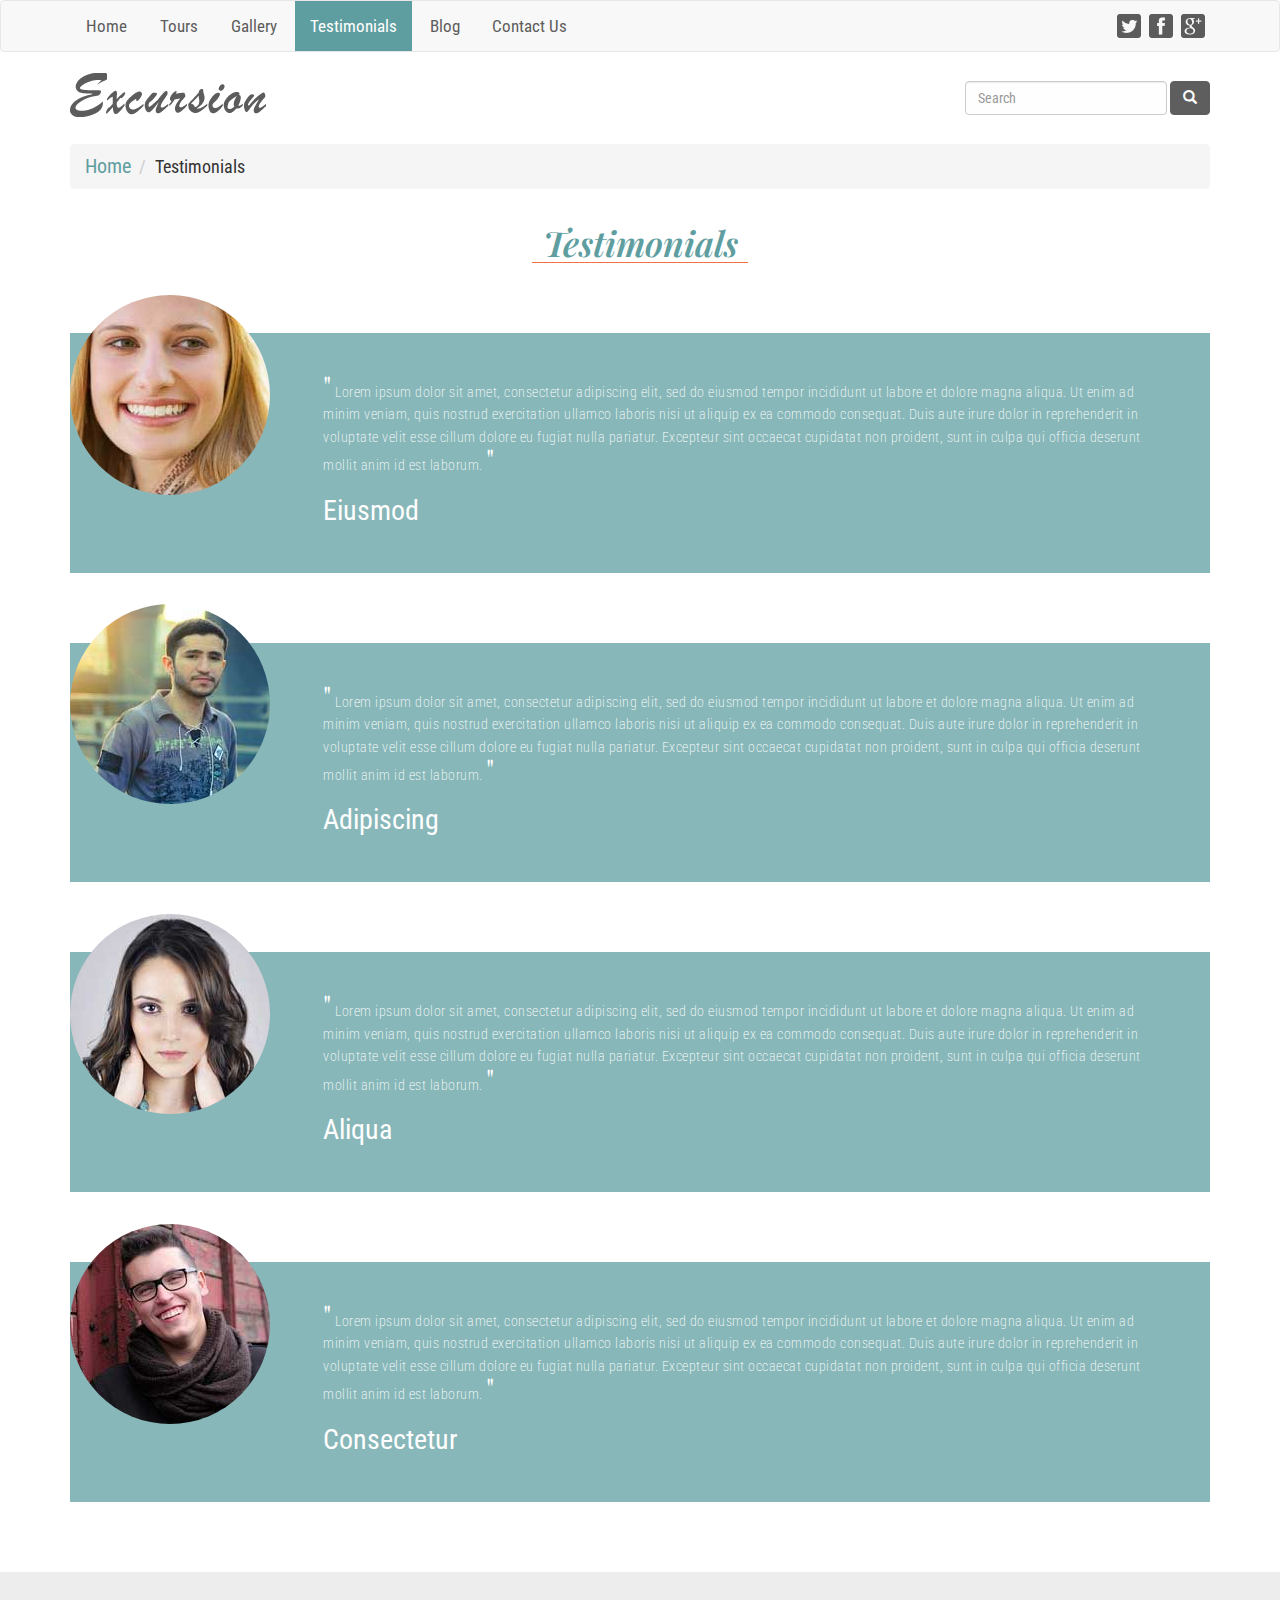
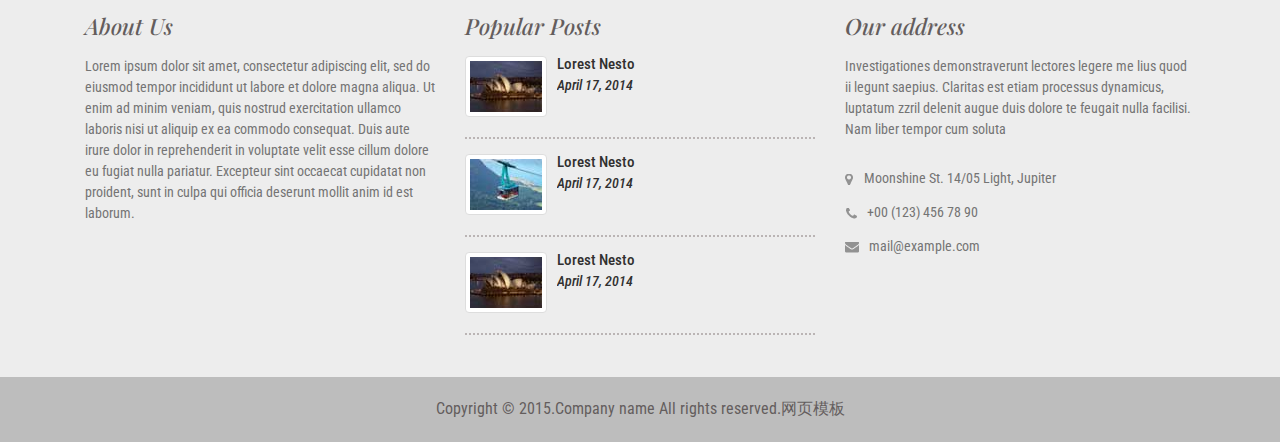
==== testimonial.html @ 2037b16a "update" ====
<!DOCTYPE html>
<html>
<head>
<title>Testimonials</title>
<link href="css/bootstrap.css" type="text/css" rel="stylesheet" media="all">
<link href="css/style.css" type="text/css" rel="stylesheet" media="all">
<!--web-font-->
<link href='http://fonts.useso.com/css?family=Playfair+Display:400,700,900,400italic,700italic,900italic' rel='stylesheet' type='text/css'>
<link href='http://fonts.useso.com/css?family=Roboto+Condensed:300italic,400italic,700italic,400,300,700' rel='stylesheet' type='text/css'>
<!--//web-font-->
<!-- Custom Theme files -->
<meta name="viewport" content="width=device-width, initial-scale=1">
<meta http-equiv="Content-Type" content="text/html; charset=utf-8" />
<meta name="keywords" content="Excursion Responsive web template, Bootstrap Web Templates, Flat Web Templates, Andriod Compatible web template, 
	Smartphone Compatible web template, free webdesigns for Nokia, Samsung, LG, SonyErricsson, Motorola web design" />
<script type="application/x-javascript"> addEventListener("load", function() { setTimeout(hideURLbar, 0); }, false); function hideURLbar(){ window.scrollTo(0,1); } </script>
<!-- //Custom Theme files -->
<!-- js -->
<script src="https://ajax.useso.com/ajax/libs/jquery/1.11.2/jquery.min.js"></script>  
<!-- //js -->	
<!-- start-smoth-scrolling-->
<script type="text/javascript" src="js/move-top.js"></script>
<script type="text/javascript" src="js/easing.js"></script>	
<script type="text/javascript">
		jQuery(document).ready(function($) {
			$(".scroll").click(function(event){		
				event.preventDefault();
				$('html,body').animate({scrollTop:$(this.hash).offset().top},1000);
			});
		});
</script>
<!--//end-smoth-scrolling-->
</head>
<body>
	<!--navigation-->
	<div class="top-nav">
		<nav class="navbar navbar-default">
			<div class="container">
				<div class="navbar-header">
					<button type="button" class="navbar-toggle collapsed" data-toggle="collapse" data-target="#bs-example-navbar-collapse-1">
						<span class="sr-only">Toggle navigation</span>
						<span class="icon-bar"></span>
						<span class="icon-bar"></span>
						<span class="icon-bar"></span>
					</button>
				</div>
				<!-- Collect the nav links, forms, and other content for toggling -->
				<div class="collapse navbar-collapse" id="bs-example-navbar-collapse-1">
					<ul class="nav navbar-nav navbar-left">
						<li><a href="index.html">Home</a></li>
						<li><a href="tour.html">Tours</a></li>
						<li><a href="gallery.html">Gallery</a></li>
						<li><a href="testimonial.html" class="active">Testimonials</a></li>
						<li><a href="blog.html">Blog</a></li>
						<li><a href="contact.html">Contact Us</a></li>
					</ul>	
					<div class="social-icons">
						<ul>
							<li><a href="#"></a></li>
							<li><a href="#" class="fb"></a></li>
							<li><a href="#" class="gg"></a></li>
						</ul>	
					</div>
					<div class="clearfix"> </div>
				</div>
			</div>	
		</nav>		
	</div>	
	<!--navigation-->
	<!--header-->
	<div class="header">
		<div class="container">
			<div class="navbar-header">
				<a class="navbar-brand" href="index.html"><img src="images/logo.png" alt=""></a>
			</div>	
			<form class="navbar-form navbar-right" role="search">
				<div class="form-group">
					<input type="text" class="form-control" placeholder="Search">
				</div>
				<button type="submit" class="btn btn-default" aria-label="Left Align">
					<span class="glyphicon glyphicon-search" aria-hidden="true"></span>
				</button>
			</form>	
		</div>	
	</div>
	<!--//header-->
	<!--tesimonial-->
	<div class="tesimonial">
		<div class="container">
			<ol class="breadcrumb">
				<li><a href="index.html">Home</a></li>
				<li>Testimonials</li>
			</ol>
			<h3>Testimonials</h3>
			<div class="testi-info">
				<div class="testi-left">
					<img src="images/img18.jpg" class="img-circle" alt=""/>
				</div>
				<div class="testi-right">
					<p><span>"</span> Lorem ipsum dolor sit amet, consectetur adipiscing elit, sed do eiusmod tempor incididunt ut labore et dolore magna aliqua. Ut enim ad minim veniam, quis nostrud exercitation ullamco laboris nisi ut aliquip ex ea commodo consequat. Duis aute irure dolor in reprehenderit in voluptate velit esse cillum dolore eu fugiat nulla pariatur. Excepteur sint occaecat cupidatat non proident, sunt in culpa qui officia deserunt mollit anim id est laborum. <span>"</span></p>
					<a href="#">Eiusmod</a>
				</div>
				<div class="clearfix"> </div>
			</div>
			<div class="testi-info">
				<div class="testi-left">
					<img src="images/img19.jpg" class="img-circle" alt=""/>
				</div>
				<div class="testi-right">
					<p><span>"</span> Lorem ipsum dolor sit amet, consectetur adipiscing elit, sed do eiusmod tempor incididunt ut labore et dolore magna aliqua. Ut enim ad minim veniam, quis nostrud exercitation ullamco laboris nisi ut aliquip ex ea commodo consequat. Duis aute irure dolor in reprehenderit in voluptate velit esse cillum dolore eu fugiat nulla pariatur. Excepteur sint occaecat cupidatat non proident, sunt in culpa qui officia deserunt mollit anim id est laborum. <span>"</span></p>
					<a href="#">Adipiscing</a>
				</div>
				<div class="clearfix"> </div>
			</div>
			<div class="testi-info">
				<div class="testi-left">
					<img src="images/img20.jpg" class="img-circle" alt=""/>
				</div>
				<div class="testi-right">
					<p><span>"</span> Lorem ipsum dolor sit amet, consectetur adipiscing elit, sed do eiusmod tempor incididunt ut labore et dolore magna aliqua. Ut enim ad minim veniam, quis nostrud exercitation ullamco laboris nisi ut aliquip ex ea commodo consequat. Duis aute irure dolor in reprehenderit in voluptate velit esse cillum dolore eu fugiat nulla pariatur. Excepteur sint occaecat cupidatat non proident, sunt in culpa qui officia deserunt mollit anim id est laborum. <span>"</span></p>
					<a href="#">Aliqua</a>
				</div>
				<div class="clearfix"> </div>
			</div>
			<div class="testi-info">
				<div class="testi-left">
					<img src="images/img21.jpg" class="img-circle" alt=""/>
				</div>
				<div class="testi-right">
					<p><span>"</span> Lorem ipsum dolor sit amet, consectetur adipiscing elit, sed do eiusmod tempor incididunt ut labore et dolore magna aliqua. Ut enim ad minim veniam, quis nostrud exercitation ullamco laboris nisi ut aliquip ex ea commodo consequat. Duis aute irure dolor in reprehenderit in voluptate velit esse cillum dolore eu fugiat nulla pariatur. Excepteur sint occaecat cupidatat non proident, sunt in culpa qui officia deserunt mollit anim id est laborum. <span>"</span></p>
					<a href="#">Consectetur</a>
				</div>
				<div class="clearfix"> </div>
			</div>	
		</div>
	</div>
	<!--//tesimonial-->
	<!--footer-->
	<div class="footer">
		<div class="container">
			<div class="col-md-4 about">
				<h3>About Us</h3>	
				<p>Lorem ipsum dolor sit amet, consectetur adipiscing elit, sed do eiusmod tempor incididunt ut labore et dolore magna aliqua. Ut enim ad minim veniam, quis nostrud exercitation ullamco laboris nisi ut aliquip ex ea commodo consequat. Duis aute irure dolor in reprehenderit in voluptate velit esse cillum dolore eu fugiat nulla pariatur. Excepteur sint occaecat cupidatat non proident, sunt in culpa qui officia deserunt mollit anim id est laborum.</p>
			</div>
			<div class="col-md-4 posts">
				<h3>Popular Posts</h3>
				<div class="media">
					<div class="media-left">
						<a href="singlepage.html">
						  <img class="media-object thumbnail" src="images/img11.jpg" alt="">
						</a>
				    </div>
					<div class="media-body">
						<h4 class="media-heading"><a href="singlepage.html">Lorest Nesto</a></h4>
						<h5>April 17, 2014</h5>
					</div>
				</div>
				<div class="media">
					<div class="media-left">
						<a href="singlepage.html">
						  <img class="media-object thumbnail" src="images/img10.jpg" alt="">
						</a>
				    </div>
					<div class="media-body">
						<h4 class="media-heading"><a href="singlepage.html">Lorest Nesto</a></h4>
						<h5>April 17, 2014</h5>
					</div>
				</div>
				<div class="media">
					<div class="media-left">
						<a href="singlepage.html">
						  <img class="media-object thumbnail" src="images/img11.jpg" alt="">
						</a>
				    </div>
					<div class="media-body">
						<h4 class="media-heading"><a href="singlepage.html">Lorest Nesto</a></h4>
						<h5>April 17, 2014</h5>
					</div>
				</div>
			</div>
			<div class="col-md-4 address">
				<h3>Our address</h3>
				<p>Investigationes demonstraverunt lectores legere me lius quod ii legunt saepius. Claritas est etiam processus dynamicus,
					luptatum zzril delenit augue duis dolore te feugait nulla facilisi. Nam liber tempor cum soluta </p>
				<ul>
					<li><span></span>Moonshine St. 14/05 Light, Jupiter</li>
					<li><span class="ph-no"></span>+00 (123) 456 78 90</li>
					<li><span class="mail"></span><a href="mailto:example@mail.com">mail@example.com</a></li>
				</ul>
			</div>
			<div class="clearfix"> </div>
		</div>
	</div>
	<div class="copy-right">
		<div class="container">
			<p>Copyright &copy; 2015.Company name All rights reserved.<a target="_blank" href="http://sc.chinaz.com/moban/">&#x7F51;&#x9875;&#x6A21;&#x677F;</a></p>
		</div>
	</div>
	<!--//footer-->
	<!--smooth-scrolling-of-move-up-->		
		<script type="text/javascript">
			$(document).ready(function() {
				/*
				var defaults = {
					containerID: 'toTop', // fading element id
					containerHoverID: 'toTopHover', // fading element hover id
					scrollSpeed: 1200,
					easingType: 'linear' 
				};
				*/
				
				$().UItoTop({ easingType: 'easeOutQuart' });
				
			});
		</script>
		<a href="#" id="toTop" style="display: block;"> <span id="toTopHover" style="opacity: 1;"> </span></a>
	<!--//smooth-scrolling-of-move-up-->
	<!-- Bootstrap core JavaScript
    ================================================== -->
    <!-- Placed at the end of the document so the pages load faster -->
    <script src="js/bootstrap.js"></script>
</body>
</html>
---- css/style.css ----
body{
	margin:0;
	font-family: 'Roboto Condensed', sans-serif;
}
body a{
	transition: 0.5s all ease;
	-webkit-transition: 0.5s all ease;
	-moz-transition: 0.5s all ease;
	-o-transition: 0.5s all ease;
	-ms-transition: 0.5s all ease;
}
h1,h2,h3,h4,h5,h6{
	margin:0;			   
}
p{
	margin:0;
}
ul,label{
	margin:0;
	padding:0;
}
body a:hover{
	text-decoration:none;
}
button.btn.btn-default {
  background-color: #5e5e5e;
  color: #fff;
}
div#bs-example-navbar-collapse-1 {
  padding: 0;
}
input.form-control {
  outline: none;
  background-color: #FEFEFE;
}
nav.navbar.navbar-default {
  margin: 0;
}
ul.nav.navbar-nav.navbar-left li {
  margin: 0 0.1em;
}
ul.nav.navbar-nav li a {
  font-size: 17px;
  color: #5d5d5d;
}
ul.nav.navbar-nav li a:hover ,ul.nav.navbar-nav li a.active{
  background-color: #5F9EA0;
  color: #fff;
}
.social-icons {
  display: inline-block;
  float: right;
  padding-top: 0.9em;
}
.social-icons ul li {
  display: inline-block;
  margin-right: 5px;
}
.social-icons a{
	background:url(../images/iconsprite.png)no-repeat 0px 0px;
	display:block;
	width:24px;
	height:24px
}
.social-icons a.fb{
	background:url(../images/iconsprite.png)no-repeat 0px -32px;
}
.social-icons a.gg{
	background:url(../images/iconsprite.png)no-repeat 0px -62px;
}
.social-icons a:hover {
  background: url(../images/iconsprite.png)no-repeat -32px 0px;
}
.social-icons a.fb:hover {
  background: url(../images/iconsprite.png)no-repeat -32px -32px;
}
.social-icons a.gg:hover {
  background: url(../images/iconsprite.png)no-repeat -32px -62px;
}
.header {
     margin: 1.5em 0;
}
a.navbar-brand {
  height: initial;
  line-height: initial;
  padding: 0;
}
button.btn.btn-default {
  border: 1px solid #5E5E5E;
}
.banner{
	background: url(../images/banner.jpg) no-repeat 0px 0px;
	background-size: cover;
	min-height:700px;
	position:relative;
}
.banner-title {
  position: absolute;
  bottom: 0%;
  left: 0%;
  width: 100%;
  margin: 0 auto;
  background-color: rgba(95, 158, 160, 0.86);
  padding: 2em 0px;
}
.banner-title h5 {
  font-size: 2em;
  color: #fff;
  text-align: center;
  font-family: 'Playfair Display', serif;
}
.banner-title h1 {
  font-size: 2.5em;
  margin: .1em 0 0;
  font-weight: 600;
  text-align: center;
  color: #fff;
  font-family: 'Playfair Display', serif;
  font-style: italic;
}
/*------------------ Slider Part starts Here----------*/

#slider3,#slider4 {
  box-shadow: none;
  -moz-box-shadow: none;
  -webkit-box-shadow: none;
  margin: 0 auto;
}
.rslides_tabs {
  list-style: none;
  padding: 0;
  background: rgba(0,0,0,.25);
  box-shadow: 0 0 1px rgba(255,255,255,.3), inset 0 0 5px rgba(0,0,0,1.0);
  -moz-box-shadow: 0 0 1px rgba(255,255,255,.3), inset 0 0 5px rgba(0,0,0,1.0);
  -webkit-box-shadow: 0 0 1px rgba(255,255,255,.3), inset 0 0 5px rgba(0,0,0,1.0);
  font-size: 18px;
  list-style: none;
  margin: 0 auto 50px;
  max-width: 540px;
  padding: 10px 0;
  text-align: center;
  width: 100%;
}
.rslides_tabs li {
  display: inline;
  float: none;
  margin-right: 1px;
}
.rslides_tabs a {
  width: auto;
  line-height: 20px;
  padding: 9px 20px;
  height: auto;
  background: transparent;
  display: inline;
}
.rslides_tabs li:first-child {
  margin-left: 0;
}
.rslides_tabs .rslides_here a {
  background: rgba(255,255,255,.1);
  color: #fff;
  font-weight: bold;
}
.events {
  list-style: none;
}
.callbacks_container {
  position: relative;
  float: left;
  width: 100%;
}
.callbacks {
  position: relative;
  list-style: none;
  overflow: hidden;
  width: 100%;
  padding: 0;
  margin: 0;
}
.callbacks li {
  position: absolute;
  width: 100%;
  left: 0;
  top: 0;
}
.callbacks img {
  position: relative;
  z-index: 1;
  height: auto;
  border: 0;
}
.callbacks_nav {
  	position: absolute;
  -webkit-tap-highlight-color: rgba(0,0,0,0);
  top: 28%;
  left: 0%;
  z-index: 3;
  text-indent: -9999px;
  overflow: hidden;
  text-decoration: none;
  height: 51px;
  width: 22px;
  background: transparent url("../images/icons.png") no-repeat 0px -4px;
}
.callbacks_nav:active {
  opacity: 1.0;
}
.callbacks_nav.next {
  left: auto;
  right: 0%;
  background: url(../images/icons.png)no-repeat -41px -4px;
}
#slider3-pager a ,#slider4-pager a {
  display: inline-block;
}
#slider3-pager span, #slider4-pager span{
  float: left;
}
#slider3-pager span,#slider4-pager span{
	width:100px;
	height:15px;
	background:#fff;
	display:inline-block;
	border-radius:30em;
	opacity:0.6;
}
#slider3-pager .rslides_here a , #slider4-pager .rslides_here a {
  background: #FFF;
  border-radius:30em;
  opacity:1;
}
#slider3-pager a ,#slider4-pager a{
  padding: 0;
}
#slider3-pager li ,#slider4-pager li{
	display:inline-block;
}
.rslides {
  position: relative;
  list-style: none;
  overflow: hidden;
  width: 100%;
  padding: 0;
  margin: 0;
}
.rslides li {
  -webkit-backface-visibility: hidden;
  position: absolute;
  display: none;
  width: 100%;
  left: 0;
  top: 0;
}
.rslides li{
  position: relative;
  display: block;
  float: left;
}
.rslides img {
  height: auto;
  border: 0;
  width:100%;
}
.callbacks_tabs{
		list-style: none;
		position: absolute;
		top: 119%;
		z-index: 111;
		left: 46.5%;
		padding: 0;
		margin: 0;
}
.slider-top{
	text-align: center;
	padding:10em 0;
}
.slider-top h1{
	font-weight:700;
	font-size:48px;
	color:#010101;
}
.slider-top p{
	font-weight:400;
	font-size:20px;
	padding:1em 7em;
	color:#010101;
}
.slider-top ul.social-slide{
	display:inline-flex;
	margin: 0px;
	padding: 0px;
}
ul.social-slide li i{
	width:70px;
	height:74px;
	background:url(../images/img-resources.png)no-repeat;
	display: inline-block;
	margin:0px 15px;
}
ul.social-slide li i.win{
	background-position:-6px 0px;
} 
ul.social-slide li i.android{
	background-position:-110px 0px;
}
ul.social-slide li i.mac{
	background-position:-215px 0px;
}
.callbacks_tabs li{
	display: inline-block;
	margin: 0 .5em;
}
@media screen and (max-width: 600px){
  .callbacks_nav {
    top: 47%;
    }
}
/*----*/
.callbacks_tabs a{
 visibility: hidden;
}
.callbacks_tabs a:after {
	content: "\f111";
	font-size: 0;
	font-family: FontAwesome;
	visibility: visible;
	display: block;
	height: 16px;
	border-radius: 17px;
	width: 17px;
	display: inline-block;
	background: white;
}
.callbacks_here a:after{
	background: #E4BB07;
}
/*--//slider end here--*/
/*-- banner-bottom--*/
.banner-bottom {
  margin-top: 1em;
}
.banner-bottom h3 {
  font-size: 1.6em;
  font-weight: 500;
  font-style: italic;
  color: #645d5d;
  margin-bottom: 0.5em;
  font-family: 'Playfair Display', serif;
}
.banner-bottom p {
  color: #747474;
  font-size: 14px;
  line-height: 1.5em;
}
.banner-bottom a.thumbnail {
  padding: 10px;
  border: 1px solid rgb(189, 189, 189);
}
a.thumbnail:hover {
  border-color: #5F9EA0;
}
/*-- Rectangle In--*/
.hvr-rectangle-in {
  display: inline-block;
  vertical-align: middle;
  transform: translateZ(0);
  -webkit-transform: translateZ(0);
  -o-transform: translateZ(0);
  -ms-transform: translateZ(0);
  -moz-transform: translateZ(0);
  box-shadow: 0 0 1px rgba(0, 0, 0, 0);
  backface-visibility: hidden;
  -webkit-backface-visibility: hidden;
  -o-backface-visibility: hidden;
  -moz-osx-font-smoothing: grayscale;
  -o-osx-font-smoothing: grayscale;
  position: relative;
  background: #5F9EA0;
  transition-property: color;
  -webkit-transition-property: color;
  -o-transition-property: color;
  -ms-transition-property: color;
  -moz-transition-property: color;
  transition-duration: 0.3s;
  -webkit-transition-duration: 0.3s;
  -o-transition-duration: 0.3s;
  -ms-transition-duration: 0.3s;
  border-color: #bdbdbd;
}
.hvr-rectangle-in:before {
  content: "";
  position: absolute;
  z-index: -1;
  top: 0;
  left: 0;
  right: 0;
  bottom: 0;
  background: #bdbdbd;
  -webkit-transform: scale(1);
  transform: scale(1);
  -o-transform: scale(1);
  -ms-transform: scale(1);
  -moz-transform: scale(1);
  -webkit-transition-property: transform;
  transition-property: transform;
  -o-transition-property: transform;
  -ms-transition-property: transform;
  -moz-transition-property: transform;
  -webkit-transition-duration: 0.3s;
  transition-duration: 0.3s;
  -o-transition-duration: 0.3s;
  -ms-transition-duration: 0.3s;
  -moz-transition-duration: 0.3s;
  -webkit-transition-timing-function: ease-out;
  transition-timing-function: ease-out;
  -o-transition-timing-function: ease-out;
  -ms-transition-timing-function: ease-out;
  -moz-transition-timing-function: ease-out;
}
.hvr-rectangle-in:hover, .hvr-rectangle-in:focus, .hvr-rectangle-in:active {
  color: white;
  background-color: #5F9EA0;
  border-color:  #5F9EA0;
}
.hvr-rectangle-in:hover:before, .hvr-rectangle-in:focus:before, .hvr-rectangle-in:active:before {
  transform: scale(0); 
  -webkit-transform: scale(0);
  -o-transform: scale(0);
  -ms-transform: scale(0);
  -moz-transform: scale(0);
}
/*--// Rectangle In--*/
.features {
  padding: 3em 0;
}
.featur-grids .thumbnail {
  padding: 1.5em;
  background-color: #F4F2F2;
  border: none;
}
.feature-thmbnl .caption{
  padding: 0 !important;
}
.feature-thmbnl h4 {
  font-size: 1.6em;
  margin-bottom: 0.3em;
  font-weight: 400;
}
.feature-thmbnl img {
  border: 10px solid rgb(242, 237, 237);
  box-shadow: 1px 1px 1px rgb(192, 188, 188);
  -webkit-box-shadow: 1px 1px 1px rgb(192, 188, 188);
  -moz-box-shadow: 1px 1px 1px rgb(192, 188, 188);
  -o-box-shadow: 1px 1px 1px rgb(192, 188, 188);
  -ms-box-shadow: 1px 1px 1px rgb(192, 188, 188);
}
.feature-thmbnl h5{
  font-size: 1.3em;
  color: rgb(95, 158, 160);
  margin: 1em 0 0.3em;
}
.feature-thmbnl h5 a{
  color: rgb(95, 158, 160);
}
.feature-thmbnl h5 a:hover{
  color: rgba(242, 114, 66, 0.96);
}
.feature-thmbnl p {
  font-size: 14px;
  margin: 0.5em 0 1em;
  color: #000;
  font-weight: 300;
}
.features h3 {
  font-size: 1.6em;
  font-weight: 500;
  font-style: italic;
  color: #645d5d;
  margin-bottom: 1em;
  font-family: 'Playfair Display', serif;
}
.about p {
  color: #747474;
  font-size: 14px;
  line-height: 1.5em;
}
span.glyphicon.glyphicon-triangle-right {
  top: 3px;
  right: -2px;
}
.posts .media {
  border-bottom: 2px dotted rgb(186, 180, 180);
}
.media-body h4 {
  font-size: 1.1em;
}
.media-body h4 a{
  color: #313030;
}
.media-body h4 a:hover{
  color: rgb(95, 158, 160);
}
.media-body h5 {
  font-size: 1em;
  font-style: italic;
  color: #313030;
}
.footer {
  background-color: #ededed;
  padding: 3em 0;
}
.footer h3 {
  font-size: 1.6em;
  font-weight: 500;
  font-style: italic;
  color: #645d5d;
  margin-bottom: 0.8em;
  font-family: 'Playfair Display', serif;
}
.address p {
  color: #747474;
  font-size: 14px;
  line-height: 1.5em;
}
.address ul {
  margin: 1.5em 0 0 0;
}
.address ul li {
  display: block;
  padding: .5em 0;
  font-size: 14px;
  color: #747474;
}
.address ul li a{
	text-decoration: none;
	color: #747474;
}
.address ul li a:hover{
	color:#5F9EA0;
}
.address ul li span{
  background: url(../images/iconsprite.png)no-repeat -84px 0px;
  margin-right: 10px;
  display: inline-block;
  width: 9px;
  height: 11px;
  vertical-align: middle;
}
.address ul li span.ph-no{
   background: url(../images/iconsprite.png)no-repeat -95px 0px;
   width: 12px;
}
.address ul li span.mail{
	background: url(../images/iconsprite.png)no-repeat -63px 0px;
    width: 14px;
}
.copy-right {
  background-color: #bdbdbd;
  padding: 1.5em 0;
}
.copy-right p {
  color: #645d5d;
  font-size: 16px;
  text-align: center;
}
.copy-right p a {
  color: #645d5d;
  font-size: 16px;
}
.copy-right p a:hover{
  color: rgb(192, 58, 58);
  text-decoration: underline;
}
/*----blog----*/
.blog {
  padding: 0em 0 5em 0;
}
ol.breadcrumb {
  margin: 0;
}
ol.breadcrumb li {
  font-size: 18px;
}
ol.breadcrumb li a {
  color: #5F9EA0;
  font-size: 20px;
}
.blog-info {
  margin-top: 5em;
}
.blog h4 {
  font-size: 2em;
  font-weight: 600;
  font-style: italic;
  color: #4d4949;
  margin-bottom: 1em;
  font-family: 'Playfair Display', serif;
}
.blog h4 a{
	color: #4d4949;
}
.blog  h4 a:hover {
	color:#5F9EA0;
	text-decoration:none;
}
.blog-left p {
	margin: 0 0 1em;
	font-size: 15px;
	font-weight: 500;
	color: #555555;
}
.blog-left p a {
	color:#5F9EA0;
}
.blog-left p a:hover{
	color: #555555;
}
.blog-info-text h5 {
	font-size: 15px;
  font-weight: 600;
  margin: 1em 0;
  line-height: 1.7;
  letter-spacing: 0.5px;
}
.blog-info-text h5 a {
	color: #5F9EA0;
	text-decoration:none;
	transition:.5s all;
}
.blog-info-text h5 a:hover{
	color: #555555;
}
.blog-img {
  overflow: hidden;
}
.blog-info-text a img {
  width: 100%;
}
.blog-info-text p {
  margin: 0 0 1.5em;
  font-size: 14px;
  color: #747474;
  line-height: 1.5em;
}
.blog-info-text a img {
  overflow: hidden;
  position: relative !important;
  padding: 0;
}
.single-page  img {
	box-sizing: border-box;
	height: auto;
	max-width: 100%;
}
img.zoom-img {
	transform: scale(1, 1);
	-webkit-transform: scale(1, 1);
	-moz-transform: scale(1, 1);
	o-transform: scale(1, 1);
	-ms-transform: scale(1, 1);
	transition-timing-function: ease-out;
	-webkit-transition-timing-function: ease-out;
	-moz-transition-timing-function: ease-out;
	-o-transition-timing-function: ease-out;
	-ms-transition-timing-function: ease-out;
	transition-duration: .5s;
	-webkit-transition-duration: .5s;
	-moz-transition-duration: .5s;
	-o-transition-duration: .5s;
	-ms-transition-duration: .5s;
}
img.zoom-img:hover {
	transform: scale(1.08);
	-webkit-transform: scale(1.08);
	-moz-transform: scale(1.05);
	-o-transform: scale(1.08);
	-ms-transform: scale(1.08);
	-webkit-transition-timing-function: ease-in-out;
	-moz-transition-timing-function: ease-in-out;
	-o-transition-timing-function: ease-in-out;
	-ms-transition-timing-function: ease-in-out;
    -webkit-transition-duration: 750ms;
	-moz-transition-duration: 750ms;
	-o-transition-duration: 750ms;
	-ms-transition-duration: 750ms;
	overflow: hidden;
}
a.list-group-item:hover {
  background-color: #5F9EA0;
  border-color: #5F9EA0;
  color: #fff;
}
.blog-ctgry{
  margin: 5em 0;
}
.recent-posts-info {
	margin-bottom: 4em;
}
.posts-left{
  float: left;
  margin-right: 14px;
  overflow: hidden;
}
.posts-right{
	float:right;
	width: 51%;
}	
.posts-right lable {
	font-size: 14px;
	font-weight: 500;
	color: #989595
}
.posts-right h5{
  font-size: 19px;
  font-weight: 600;
  margin: .5em 0;
}
.posts-right h5 a {
  color: #5E5E5E;
}
.posts-right h5 a:hover{	
	color: #5F9EA0;	
}
.posts-right p {
  color: #4d4949;
  margin: 0 0 1em 0;
  font-size: 14px;
  line-height: 1.5em;
}
.related-posts-grids {
	float: left;
	width: 30%;
	margin-left: 1em;
}
.related-posts-grids img{
	width:100%;
}
.related-posts-grids h5 {
	font-size: 15px;
	font-weight: 600;
	margin: .5em 0;
	color: #1C90F4;
}
.comments-info.cmnts-mddl {
  margin: 4em 0;
}
.comments-info p.cmmnt {
  margin: 1em 0 0 0;
  font-size: 14px;
  line-height: 1.5em;
  color: #6E6D6D;
  font-weight: 300;
}
.cmnt-icon-left {
	float: left;
	width: 25%;
}
.cmnt-icon-right {
	float: right;
	width: 75%;
}
.cmnt-icon-right p {
  margin: 0 0 .2em 0;
  font-size: 14px;
  color: #555555;
}
.cmnt-icon-right  p a{
  color: #5A5858;
  font-size: 15px;
}
.cmnt-icon-right p a:hover{
	color: #5F9EA0;
}
ul.pagination {
  margin: 4em 0 0;
}
ul.pagination li a {
  color: rgb(95, 158, 160) !important;
  font-size: 17px;
  padding: 5px 15px;
}
/*--//blog--*/
/*--testimonial--*/
.testi-info {
  background-color: rgba(95, 158, 160, 0.74);
  padding: 3em;
  margin: 5em 0;
  position: relative;
}
.tesimonial h3 {
  font-size: 2.5em;
  margin: 1em auto;
  font-weight: 600;
  text-align: center;
  color: #5F9EA0;
  font-family: 'Playfair Display', serif;
  font-style: italic;
  border-bottom: 1px solid rgb(242, 114, 66);
  width: 19%;
}
.testi-left {
  position: absolute;
  top: -16%;
  left: 0%;
}
.testi-left img.img-circle {
	border-radius: 50%;
	-webkit-border-radius: 50%;
	-moz-border-radius: 50%;
	-o-border-radius: 50px;
	-ms-border-radius: 50%;
}
.testi-right {
  float: right;
  width: 80%;
}
.testi-info p {
  font-size: 14px;
  margin: 0 0 1em;
  color: #fff;
  letter-spacing: 0.5px;
  line-height: 1.6em;
  font-weight: 200;
}
.testi-info span {
  font-size: 2em;
  font-family: 'Playfair Display', serif;
}
.testi-info a {
  font-size: 2em;
  color: rgb(254, 254, 254);
}
.testi-info a:hover{
  color: rgb(192, 58, 58);
}
/*--//testimonial--*/
/*--single-page--*/
.single-page{
  background: #fff;
  padding: 0 0 5em;
}
.sngl-title h3 a {
  text-decoration: none;
  transition:.5s all;
}
.sngl-title h3 a:hover{
  color:rgb(58, 205, 188);
}
.single-page h4 {
  font-size: 2em;
  font-weight: 600;
  font-style: italic;
  color: #4d4949;
  margin-bottom: 1em;
  font-family: 'Playfair Display', serif;
}
.single-page-info a {
  display: block;
}
.sngl-title {
  margin-bottom: 5em;
}
.single-page-left  img {
  width: 100%;
}
.single-page-info h5 {
  font-size: 15px;
  font-weight: 600;
  color: #5F9EA0;
    margin: 1.5em 0 1em;
  line-height: 1.6em;
}
.read-more-grids {
  padding-left: 0 !important;
}
.single-page p {
  color: #989595;
  font-size: 14px;
  line-height: 1.6em;
}
.comment-icons {
	border-top: 1px dashed rgb(95, 158, 160);
	border-bottom: 1px dashed rgb(95, 158, 160);
	padding: 1.5em 0;
	margin: 4em 0;
}
.comment-icons ul {
	margin: 0;
	padding: 0;
}
.comment-icons ul li {
	display: inline-block;
	margin: 0 10px;
	color: #747474;
	font-size: 14px;
}
.comment-icons ul li span{
  background: url(../images/iconsprite.png) no-repeat -63px -20px;
  margin-right: 10px;
  display: inline-block;
  width: 12px;
  height: 17px;
  vertical-align: middle;
}
.comment-icons ul li span.clndr{
	background: url(../images/iconsprite.png) no-repeat -81px -22px;
	width: 17px;
}
.comment-icons ul li span.admin{
  background: url(../images/iconsprite.png) no-repeat -63px -45px;
  width: 15px;
  height: 17px;
}
.comment-icons ul li span.cmnts{
  background: url(../images/iconsprite.png) no-repeat -81px -46px;
  margin-right: 5px;
  width: 17px;
}
.comment-icons ul li a.like{
	background: url(../images/iconsprite.png) no-repeat -63px -66px;
	margin-right: 6px;
	padding-left: 1.5em;
}
.comment-icons ul li a{
  color: #747474;
  font-size: 15px;
  margin: 1em 0;
  display: inline;
}
.comment-icons ul li a:hover{
	color:#5F9EA0;
}
.related-posts {
  padding: 4em 0;
  margin: 0;
}
.related-posts h3{
	margin: 0 0 .6em .3em;
	font-size: 2.5em;
	font-weight: 400;
	color: #E4BB07;
}
.related-grids {
  padding-left: 0 !important;
}
.related-posts img{
	width: 100%;
}
.related-grids h5 {
  font-size: 15px;
}
.related-grids h5 a {
  color: #747474;
}
.related-grids h5  a:hover{
  color: #5F9EA0;
}
a.thumbnail.active, a.thumbnail:focus, a.thumbnail:hover {
  border-color: #5F9EA0;
}
.admin-text {
	background:#f3f3f3;
	padding: 2em;
}
.admin-text h5 {
	font-size: 15px;
	margin: 0 0 1em 0;
	font-weight: 600;
	color: #37393d;
	font-family: 'Roboto', sans-serif;
}
.admin-text-left {
	float: left;
	width: 11%;
}
.admin-text-right {
	float: right;
	width: 86%;
}
.admin-text-right p {
  color: #727272;
  font-size: 14px;
  margin: 0 0 1em;
}
.admin-text-right span {
  font-size: 15px;
  margin: 0 0 1em 0;
  font-weight: 500;
  color: #727272;
}
.admin-text-right span a {
	color: #5F9EA0;
	text-decoration:none;
}
.admin-text-right span a:hover{
	color: #838384;
	transition:.5s all;
}
.media.response-info {
  margin-top: 3em;
}
.response-info-mdl {
  margin: 1em 0px 1em 4em;
}
.response {
  margin-bottom: 5em;
}
.media-left.response-text-left {
  width: 11%;
}
.response-text h5 {
	font-size: 15px;
	font-weight: 600;
	margin: 0 0 1em 0;
	color: #fff;
}
.response-text-left h5 a {
	text-decoration: none;
	color: #37393d;
}
.response-text-left h5 a:hover{
	text-decoration: none;
	color:rgb(58, 205, 188);
	transition:.5s all;
}
.response-text-left h5{
  font-weight: 400;
  font-size: 14px;
  margin: 1em 0 0 0;
}
.response-text-right p {
  color: #727272;
  font-size: 14px;
  margin: 0 0 1em;
}
.response-text-right ul{
	padding:0;	
	text-align: right;
}
.response-text-right ul li{
  display: inline-block;
  color: #727272;
  font-size: 13px;
  margin-right: 1em;
}
.response-text-right ul li a{
    color: #5F9EA0;
  font-size: 14px;
  font-weight: 400;
}
.response-text-right ul li a:hover{
	color:#67686b;
	text-decoration:none;
}
.media-left a img {
  width: initial;
}
.coment-form input[type="text"] {
  display: block;
  background: #F3F3F3;
  color: #999;
  border: none;
  border-radius: 4px;
  -webkit-border-radius: 4px;
  -moz-border-radius: 4px;
  -o-border-radius: 4px;
  -ms-border-radius: 4px;
  width: 70%;
  margin-bottom: 5px;
  outline: none;
  font-size: 13px;
  font-weight: 300;
  padding: 13px 15px;
  font-family: 'Roboto Condensed', sans-serif;
}
.coment-form input[type="email"] {
	display: block;
	background: #F3F3F3;
	color: #999;
	border: none;
	border-radius: 4px;
	-webkit-border-radius: 4px;
	-moz-border-radius: 4px;
	-o-border-radius: 4px;
	-ms-border-radius: 4px;
	  width: 70%;
	margin-bottom: 5px;
	outline: none;
	font-size: 13px;
	font-weight: 300;
	padding: 13px 15px;
	font-family: 'Roboto Condensed', sans-serif;
}
.coment-form textarea {
	background: #F3F3F3;
	border: none;
	width: 100%;
	display: block;
	height: 150px;
	outline: none;
	font-size: 13px;
	color: #999;
	font-weight: 300;
	resize: none;
	padding: 13px 15px;
}
.coment-form input[type="submit"] {
  background: #F3F3F3;
  padding: .8em 0;
  border: none;
  width: 100%;
  margin-top: .5em;
  font-size: 15px;
  color: #9C9CA0;
  letter-spacing: 0.5px;
  outline: none;
  transition:.5s all;
  -webkit-transition:.5s all;
  -moz-transition:.5s all;
  -o-transition:.5s all;
  -ms-transition:.5s all;
}
.coment-form input[type="submit"]:hover{
	color: #fff;
	background:#5F9EA0;
	outline: none;
}
/*--//single-page--*/
/*--tours--*/
.tour-grids .thumbnail {
  border: none;
  padding: 0;
  margin-bottom: 2.5em;
  overflow:hidden;
}
.caption.tour-caption {
  padding: 1.5em;
  background-color: cadetblue;
}
.caption.tour-caption h3 {
  font-size: 1.3em;
  margin: 0 0 0.2em;
}
.caption.tour-caption h3 a {
  color: #fff;
}
.caption.tour-caption h3 a:hover {
  color: #1C5C5E;
}
.caption.tour-caption p {
  font-size: 14px;
  color: #EDEDED;
}
/*----- Strip -----*/
.b-link-stripe{
	position:relative;
	display:inline-block;
	vertical-align:top;
	font-weight: 300;
	overflow:hidden;
}
.b-link-stripe .b-wrapper{
	position:absolute;
	width:100%;
	height:100%;
	top:0;
	left:0;
	text-align:center;
	overflow:hidden;
}
.b-link-stripe .b-line{
	position:absolute;
	top:0;
	bottom:0;
	width:20%;
	background:rgba(15, 207, 140, 0.9);
	transition:all 0.5s linear;
	-moz-transition:all 0.5s linear;
	-ms-transition:all 0.5s linear;
	-o-transition:all 0.5s linear;
	-webkit-transition:all 0.5s linear;
	opacity:0;
	visibility:hidden; /* lt-ie9 */
}
img.img-responsive.glry-img {
  width: 100%;
}
/*------Animation effects------*/
.b-animate-go{
	text-decoration:none;
}
.b-animate{
	transition: all 0.5s;
	-moz-transition: all 0.5s;
	-ms-transition: all 0.5s;
	-o-transition: all 0.5s;
	-webkit-transition: all 0.5s;
	visibility: hidden;	
}
.b-animate img{
	display: -webkit-inline-box;
}
/* lt-ie9 */
.b-animate-go:hover .b-animate{
	visibility:visible;
}
.b-from-left{
	position: absolute;
	left: -100%;
    top: 41%;
}
.b-animate-go:hover .b-from-left{
	left:41%;
}
span.m_4{
	font-size:14px;
	font-weight:400;
}
p.m_5 {
	margin: 2% auto 5%;
	width: 70%;
	color: #283A47;
	font-size: 1.1em;
	font-weight: 600;
	line-height: 1.5em;
	text-align: center;
}
/*--team--*/
.col_1_of_4:first-child {
	margin-left: 0;
}
.span_1_of_4 {
	width: 22.8%;
}
.col_1_of_4 {
	display: block;
	float: left;
	margin: 1% 0 1% 2.6%;
	background: #FFF;
}
.b-wrapper:hover {
	background: rgba(95, 158, 160, 0.68);
	transition: 0.5s all;
	-webkit-transition: 0.5s all;
	-o-transition: 0.5s all;
	-moz-transition: 0.5s all;
	-ms-transition: 0.5s all;
}
/* lt-ie9 */
.b-link-stripe:hover .b-line{
	visibility:visible;
}
.b-link-stripe .b-line1{
	left:0;
}
.b-link-stripe .b-line2{
	left:20%;
	transition-delay:0.1s !important;
	-moz-transition-delay:0.1s !important;
	-ms-transition-delay:0.1s !important;
	-o-transition-delay:0.1s !important;
	-webkit-transition-delay:0.1s !important;
}
.b-link-stripe .b-line3{
	left:40%;
	transition-delay:0.2s !important;
	-moz-transition-delay:0.2s !important;
	-ms-transition-delay:0.2s !important;
	-o-transition-delay:0.2s !important;
	-webkit-transition-delay:0.2s !important;
}
.b-link-stripe .b-line4{
	left:60%;
	transition-delay:0.3s !important;
	-moz-transition-delay:0.3s !important;
	-ms-transition-delay:0.3s !important;
	-o-transition-delay:0.3s !important;
	-webkit-transition-delay:0.3s !important;
}
.b-link-stripe .b-line5{
	left:80%;
	transition-delay:0.4s !important;
	-moz-transition-delay:0.4s !important;
	-ms-transition-delay:0.4s !important;
	-o-transition-delay:0.4s !important;
	-webkit-transition-delay:0.4s !important;
}
.b-link-stripe:hover .b-line{
	opacity:1;
}
/*--//tours--*/
/*--gallery--*/
.gallery {
  padding-bottom: 5em;
}
.gallery-grids {
    padding: 1em;
}
/*--//gallery--*/
/*--contact--*/
.contact {
  padding-bottom: 5em;
}
.map iframe{
	width:100%;
	height:500px;
}
.contact h4 {
  font-size: 1.8em;
  font-weight: 600;
  font-style: italic;
  color: #645d5d;
  margin-bottom: 1em;
  font-family: 'Playfair Display', serif;
}
.contact-form {
	padding-top: 3em;
}
.contact-form-left p {
  font-size: 15px;
  color: #747474;
  line-height: 1.5em;
}
.contact input[type="text"] {
  display: inline-block;
  background: none;
  border: 1px solid rgba(189, 189, 189, 0.5);
  width: 31%;
  margin: 0 0 1em 0;
  outline: none;
  font-size: 15px;
  color: #5b5b5b;
  padding: 10px 12px;
}
.contact input[type="email"] {
	display: inline-block;
	background: none;
	border: 1px solid rgba(189, 189, 189, 0.5);
	margin: 0 1em 1em 1em;
	outline: none;
	font-size: 15px;
	color: #5b5b5b;
	padding: 10px 12px;
	width: 32%;
}
.contact textarea {
	display: inline-block;
	background: none;
	border: 1px solid rgba(189, 189, 189, 0.5);
	outline: none;
	font-size: 15px;
	color: #5b5b5b;
	padding: 10px 12px;
	width: 100%;
	resize:none;	
	height: 200px;
}
.contact input[type="submit"] {
  border: 1px solid rgba(189, 189, 189, 0.5);
  padding: .5em 0;
  width: 21%;
  margin-top: 1em;
  font-size: 16px;
  color: #fff;
  font-weight: 500;
  letter-spacing: 1px;
  outline: none;
  background-color:#5F9EA0;
  transition: 0.5s all ease;
	-webkit-transition: 0.5s all ease;
	-moz-transition: 0.5s all ease;
	-o-transition: 0.5s all ease;
	-ms-transition: 0.5s all ease;
}
.contact input[type="submit"]:hover{
	background-color:rgba(242, 114, 66, 0.91);
}
/*--slider-up-arrow--*/
#toTop {
	display: none;
	text-decoration: none;
	position: fixed;
	bottom: 3%;
	right: 3%;
	overflow: hidden;
	width: 31px;
	height: 32px;
	border: none;
	text-indent: 100%;
	background: url("../images/move-up.png") no-repeat 0px 0px;
}
#toTopHover {
	width: 32px;
	height: 32px;
	display: block;
	overflow: hidden;
	float: right;
	opacity: 0;
	-moz-opacity: 0;
	filter: alpha(opacity=0);
}
/*--//slider-up-arrow--*/
/*---- responsive-design -----*/
@media(max-width:1280px){
.banner {
  min-height: 620px;
}
}
@media(max-width:1024px){
.banner {
  min-height: 485px;
}
.header .navbar-header {
  width: 17%;
}
a.navbar-brand img {
  width: 100%;
}
.tesimonial h3 {
  width: 23%;
  font-size: 2.3em;
}
.banner-title h1 {
  font-size: 2.2em;
}
.banner-title h5 {
  font-size: 1.9em;
}
.features {
  padding: 2.5em 0;
}
.copy-right p {
  font-size: 15px;
}
.copy-right p a {
  font-size: 15px;
}
.testi-info {
  padding: 2.5em;
}
.testi-left {
  top: -13%;
  width: 19%;
}
.testi-left img {
  width: 100%;
}
.testi-info a {
  font-size: 1.6em;
}
.blog-info {
  margin-top: 4em;
}
.blog-ctgry {
  margin: 4em 0;
}
.blog h4 {
  font-size: 1.7em;
}
.single-page h4 {
  font-size: 1.8em;
}
.posts-left.sngl-img {
  width: 40%;
}
.posts-right {
  width: 55%;
}
.posts-right h5 {
  font-size: 16px;
}
a.btn.btn-primary.hvr-rectangle-in {
  padding: 5px 12px;
  font-size: 13px;
}
.coment-form input[type="submit"] {
  padding: .7em 0;
  font-size: 14px;
}
.contact h4 {
  font-size: 1.7em;
}
.map iframe {
  height: 300px;
}
.contact {
  padding-bottom: 4em;
}
.contact-form-left p {
  font-size: 14px;
}
.contact input[type="text"] {
  width: 32.2%;
  font-size: 14px;
}
.contact input[type="email"] {
  margin: 0 0.5em 1em;
  font-size: 14px;
}
.contact textarea {
  font-size: 14px;
  height: 150px;
}
.contact input[type="submit"]{
  padding: .5em 0;
  margin-top: 0.5em;
  font-size: 15px;
}
}
@media(max-width:768px){
.banner {
  min-height: 370px;
}
.header .navbar-header {
  width: 20%;
  margin-top: 0.6em;
}
.header {
  margin: 1em 0;
}
.banner {
  min-height: 370px;
}
.banner-title h1 {
  font-size: 1.9em;
}
.banner-title h5 {
  font-size: 1.7em;
}
ul.nav.navbar-nav li a {
  font-size: 15px;
}
.bb-grids {
  width: 33.33%;
  float: left;
  padding:0.5em !important;
}
.banner-bottom a.thumbnail {
  padding: 7px;
  margin-bottom: 0px;
}
.banner-bottom h3 {
  font-size: 1.4em;
}
.banner-bottom {
  margin-top: 0.9em;
}
.features {
  padding: 1.5em 0;
}
.feature-thmbnl h4 {
  font-size: 1.4em;
}
.featur-grids {
  width: 33.33%;
  padding: 0 .5em !important;
}
.feature-thmbnl img {
  border: 7px solid rgb(242, 237, 237);
}
.feature-thmbnl h5 {
  font-size: 1.1em;
}
.footer {
  padding: 2em 0;
}
.about {
  float: left;
  width: 33.3%;
  padding: 0 .5em !important;
}
.posts {
  float: left;
  width: 33.3%;
  padding: 0 .5em !important;
}
.address {
  float: left;
  width: 33.3%;
  padding: 0 .5em !important;  
}
.footer h3 {
  font-size: 1.4em;
}
img.media-object.thumbnail {
  padding: 2px;
}
.gallery {
  padding-bottom: 3em;
}
.gallery-grids {
  width: 25%;
  float: left;
  padding: 0.5em;
}
.tesimonial h3 {
  width: 23%;
  font-size: 2em;
}
.testi-info {
  padding: 1.5em;
  margin: 3em 0;
}
.testi-left {
  top: -10%;
  width: 20%;
}
.blog {
  padding: 0em 0 3em 0;
}
.blog-info {
  margin-top: 3em;
}
.blog h4 {
  font-size: 1.6em;
}
.recent-posts-info {
  width: 50%;
  float: left;
  margin-bottom: 3em;
}
.comments-info {
  float: left;
  width: 33.33%;
}
.comments-info.cmnts-mddl {
  margin: 0;
}
.cmnt-icon-right {
  float: right;
  width: 65%;
}
.cmnt-icon-right p {
  font-size: 13px;
}
.cmnt-icon-right p a {
  font-size: 14px;
}
nav {
  text-align: center;
}
.sngl-title {
  margin-bottom: 4em;
}
ol.breadcrumb li {
  font-size: 17px;
}
ol.breadcrumb li a {
  font-size: 17px;
}
.comment-icons {
  margin: 3em 0;
}
.related-posts {
  padding: 3em 0;
}
.single-page h4 {
  font-size: 1.7em;
}
.related-grids {
  width: 25%;
}
a.thumbnail {
  margin-bottom: 10px;
}
.media-left.response-text-left {
  width: 12%;
}
.response {
  margin-bottom: 3em;
}
.coment-form input[type="text"] {
  padding: 10px 12px;
}
.coment-form input[type="email"] {
  padding: 10px 12px;
}
.coment-form textarea {
  height: 125px;
  padding: 10px 12px;
}
.category {
  margin: 3em 0;
}
.media-body h4 {
  font-size: 1em;
}
.contact {
  padding-bottom: 3em;
}
.contact h4 {
  font-size: 1.6em;
}
.map iframe {
  height: 250px;
}
.contact-form {
  padding-top: 2em;
}
.contact-form-left {
  margin-bottom: 2em;
}
}
@media(max-width:736px){
.social-icons {
  float: none;
}
ul.nav.navbar-nav.navbar-left {
  margin: 0;
}
.social-icons {
  padding-top: 0;
}
ul.nav.navbar-nav.navbar-left li {
  margin: 5px 0;
}
.header {
  margin: 0.5em 0;
}
.header .navbar-header {
  float: left;
  margin: 11px 0 0;
}
form.navbar-form.navbar-right {
  width: 36%;
  float: right;
    margin: 0;
}
.form-group {
  width: 81%;
  float: left;
  margin: 0 !important;
}
button.btn.btn-default {
  float: right;
}
.featur-grids {
  width: 33.33%;
  float: left;
}
}
@media(max-width:667px){
form.navbar-form.navbar-right {
  width: 41%;
}
}
@media(max-width:640px){
.header {
  margin: 1em 0;
}
form.navbar-form.navbar-right {
  padding: 0;
}
.form-group {
  width: 82%;
}
.header .navbar-header {
 margin: 3px 0 0;
  width: 23%;
}
span.icon-bar ,span.icon-bar :hover{
  background-color: #fff !important;
}
button.navbar-toggle , button.navbar-toggle:hover{
 background-color: #5F9EA0 !important;
 border-color: #5F9EA0 !important;
}
.banner {
  min-height: 330px;
    background-position: -47px 0px;
}
.banner-title h5 {
  font-size: 1.5em;
}
.banner-title h1 {
  font-size: 1.7em;
}
.callbacks_nav {
  top: 4%;
}
.banner-title {
  padding: 1.5em 0px;
}
.banner-bottom h3 {
  font-size: 1.3em;
}
.banner-bottom p {
  line-height: 1.4em;
}
.features h3 {
  font-size: 1.5em;
}
.feature-thmbnl h4 {
  font-size: 1.3em;
}
.about {
  padding-left: 0 !important;
}
.posts {
   width: 30.3%;
   padding-left: 0 !important;
}
.address {
    padding-right: 0 !important;
  width: 36.3%;
}
.address ul li span {
  margin-right: 5px;
}
.copy-right p {
  font-size: 14px;
}
.copy-right p a {
  font-size: 14px;
}
.tour-grids {
  float: left;
  width: 48.7%;
  padding-right: 0 !important;
}
.caption.tour-caption {
  padding: 1em;
}
.tour-grids .thumbnail {
  margin-bottom: 1.5em;
}
.b-from-left {
  top: 36%;
}
.gallery {
  padding-bottom: 2em;
}
.tesimonial h3 {
  width: 24%;
  font-size: 1.8em;
}
.testi-info p {
  letter-spacing: 0;
  line-height: 1.5em;
    margin: 0 0 0.5em;
}
.testi-info {
  padding: 1em;
  margin: 2.5em 0;
}
.testi-info a {
  font-size: 1.5em;
}
.testi-left {
  top: -9%;
  width: 21%;
}
.blog h4 {
  font-size: 1.5em;
  margin-bottom: 0.8em;
}
.blog-info {
  margin-top: 2em;
}
.blog-left p {
  font-size: 14px;
}
.blog-info-text h5 {
  font-size: 14px;
  margin: 1em 0 .6em;
  line-height: 1.6em;
  letter-spacing: 0;
}
.posts-right h5 {
  font-size: 15px;
}
.recent-posts-info {
  margin-bottom: 2em;
}
.cmnt-icon-right {
  width: 58%;
}
.blog-left {
  padding: 0 ! important;
}
.single-page-right {
  padding: 0 !important;
}
.comments-info {
  width: 33%;
}
ul.pagination {
  margin: 3em 0 0;
}
.blog {
  padding: 0 0 2em 0;
}
ul.pagination li a {
  font-size: 16px;
  padding: 5px 13px;
}
.sngl-title {
  margin-bottom: 3em;
}
.single-page-info h5 {
  font-size: 14px;
  margin: 1em 0 0.5em;
  line-height: 1.5em;
}
.single-page p {
  line-height: 1.5em;
}
.comment-icons ul li {
  font-size: 13px;
  margin: 0 6px;
}
.comment-icons ul li a {
  font-size: 14px;
}
.single-page-left {
  padding: 0 !important;
}
.admin-text h5 {
  font-size: 14px;
}
.admin-text {
  padding: 1.5em;
}
.single-page h4 {
  font-size: 1.6em;
}
.related-grids {
  padding-right: .5em !important;
}
.tesimonial h3 {
  margin: .6em auto;
}
.contact h4 {
  font-size: 1.5em;
  margin-bottom: 0.6em;
}
.contact-form {
  padding-top: 1.5em;
}
.contact-form-left {
  margin-bottom: 1.5em;
}
.contact input[type="text"] {
	width: 33.2%;
  font-size: 13px;
  padding: 8px 10px;
  margin: 0 0 0.8em 0;
}
.contact input[type="email"] {
  font-size: 13px;
  padding: 8px 10px;
  margin: 0 0 0.8em 0;
    width: 32.5%;
}
.contact textarea {
  font-size: 13px;
  height: 125px;
  padding: 8px 10px;
}
.contact input[type="submit"] {
  margin-top: 0.5em;
  font-size: 13px;
  width: 19%;
}
}
@media(max-width:480px){
.header .navbar-header {
  margin: 5px 0 0;
  width: 27%;
}
.form-group {
  width: 80%;
}
form.navbar-form.navbar-right {
  width: 48%;
}
.banner {
  min-height: 280px;
  background-position: -96px 0px;
}
.banner-title h5 {
  font-size: 1.3em;
}
.banner-title h1 {
  font-size: 1.5em;
}
.callbacks_nav {
  top: 4%;
  background-size: cover;
  height: 51px;
  width: 19px;
}
.callbacks_nav.next {
  background-position: -31px -4px;
  background-size: cover;
}
.banner-bottom a.thumbnail {
  padding: 4px;
}
.bb-grids {
  padding: 0.3em !important;
}
.banner-bottom h3 {
  font-size: 1.2em;
}
.banner-bottom p {
  font-size: 13px;
}
.features h3 {
  font-size: 1.3em;
}
.featur-grids .thumbnail {
  padding: 1em;
}
.feature-thmbnl h4 {
  font-size: 1.2em;
}
.feature-thmbnl h5 {
  margin: 0.8em 0 0.3em;
}
.feature-thmbnl p {
  font-size: 13px;
}
.featur-grids .thumbnail {
  margin-bottom: 0;
  padding: 0.8em;
}
a.btn.btn-primary.hvr-rectangle-in {
  padding: 4px 9px;
  font-size: 12px;
}
.featur-grids {
  padding-left: 0 !important;
}
.row {
  margin: 0 -10px;
}
.footer h3 {
  font-size: 1.3em;
  margin-bottom: 0.6em;
}
.about {
  padding: 0 !important;
  float: none;
  width: 100%;
}
.posts {
  padding: 0 !important;
  float: none;
  width: 100%;
    margin: 2em 0;
}
.address {
  padding: 0 !important;
  float: none;
  width: 100%;
}
.about p {
  font-size: 13px;
}
.address p {
  font-size: 13px;
}
.address ul {
  margin: 1em 0 0 0;
}
.address ul li {
  padding: .3em 0;
  font-size: 13px;
}
.tour-grids {
  padding-left: 0.5em !important;
}
.caption.tour-caption {
  padding: 1em 0.5em;
}
.caption.tour-caption h3 {
  font-size: 1.2em;
  margin: 0 0 0.3em;
}
.caption.tour-caption p {
  font-size: 13px;
  line-height: 1.3em;
}
.tour-grids .thumbnail {
  margin-bottom: 0.5em;
}
.gallery-grids {
  width: 50%;
}
.b-from-left {
  top: 40%;
}
.tesimonial h3 {
  margin: .8em auto;
  width: 33%;
  font-size: 1.7em;
}
.testi-info p {
  font-size: 13px;
}
.testi-info a {
  font-size: 1.4em;
}
.testi-left {
  top: -7%;
}
ol.breadcrumb li a {
  font-size: 16px;
}
ol.breadcrumb li {
  font-size: 15px;
}
.blog-info-text h5 {
  font-size: 13px;
}
.blog h4 {
  font-size: 1.4em;
}
.category {
  margin: 2em 0;
}
.posts-left.sngl-img {
  width: 39%;
  margin-right: 5px;
}
.posts-right {
  width: 58%;
}
.posts-right h5 {
  font-size: 13px;
}
.posts-right p {
  font-size: 13px;
}
.posts-right lable {
  font-size: 13px;
}
.cmnt-icon-left {
  width: 32%;
}
.cmnt-icon-left img {
  width: 100%;
}
.cmnt-icon-right p {
  font-size: 12px;
}
.comment-icons ul li {
  margin: 6px;
}
.comment-icons {
  margin: 2em 0;
  padding: 1em 0;
}
.admin-text h5 {
  font-size: 13px;
}
.admin-text-right p {
  font-size: 13px;
}
.admin-text-right span {
  font-size: 13px;
}
.related-grids h5 {
  font-size: 13px;
}
.media.response-info {
  margin-top: 2em;
}
.single-page p {
  font-size: 13px;
  margin: 0 0 0.5em;
}
.response-text-right ul li {
  font-size: 12px;
}
.response-text-left h5 {
  font-size: 13px;
}
.response {
  margin-bottom: 2em;
}
.single-page h4 {
  font-size: 1.4em;
}
.coment-form input[type="submit"] {
  font-size: 13px;
}
.contact h4 {
  margin-bottom: 0.5em;
  font-size: 1.3em;
}
.map iframe {
  height: 200px;
}
.contact-form-left {
  padding: 0 !important;
}
.contact-form-right {
  padding: 0 !important;
}
.contact-form-left p {
  font-size: 13px;
}
.contact input[type="text"] {
  width: 70%;
  padding: 7px 10px;
}
.contact input[type="email"] {
  width: 70%;
  padding: 7px 10px;
}
.contact textarea {
  height: 100px;
  padding: 7px 10px;
}
}
@media(max-width:414px){
form.navbar-form.navbar-right {
  width: 49%;
}
.form-group {
  width: 76%;
}
.banner-title h1 {
  font-size: 1.3em;
  font-weight: 500;
}
.banner-title h5 {
  font-size: 1.1em;
}
.caption.tour-caption h3 {
  font-size: 1em;
  font-weight: 500;
}
}
@media(max-width:384px){
form.navbar-form.navbar-right {
  width: 52%;
}
.header .navbar-header {
  margin: 5px 0 0;
  width: 32%;
}
ul.nav.navbar-nav li a {
  font-size: 14px;
}
ul.nav.navbar-nav.navbar-left li {
  margin: 2px 0;
}
.tour-grids {
  width: 100%;
}
}
@media(max-width:375px){
.banner {
  min-height: 226px;
}
.banner-bottom h3 {
  font-size: 1em;
}
.features h3 {
  font-size: 1.2em;
}
}
@media(max-width:320px){
form.navbar-form.navbar-right {
  width: 100%;
  float: none;
}
a.navbar-brand {
  width: 47%;
}
.header .navbar-header {
  margin: 0 0 1em 0;
  float: none;
  width: 100%;
}
.form-group {
  width: 84%;
}
.banner {
  min-height: 200px;
}
.banner-title h5 {
  font-size: 1em;
}
.banner-title h1 {
  font-size: 1.1em;
  font-weight: 500;
}
.callbacks_nav {
  top: -2%;
  left: -3%;
}
.callbacks_nav.next {
  right: -3%;
}
.bb-grids {
  width: 100%;
}
.featur-grids {
  padding: 0 !important;
  float: none;
  width: 100%;
    margin-bottom: 1em;
}
.features {
  padding: 1em 0 .5em;
}
.caption.tour-caption h3 {
  font-size: 1.3em;
}
.gallery-grids {
  width: 100%;
  padding: 0 0 .8em 0;
}
.gallery {
  padding-bottom: 1em;
}
.tesimonial h3 {
  margin: .6em auto;
  width: 46%;
  font-size: 1.5em;
}
.testi-info a {
  font-size: 1.2em;
}
.blog h4 {
  font-size: 1.2em;
}
.blog-info {
  margin-top: 1.5em;
}
.blog-info-text h5 {
  font-size: 13px;
  line-height: 1.4em;
  font-weight: 500;
  margin: 1em 0 .4em 0;
}
.blog-left p.snglp {
  font-size: 13px;
  margin: 0 0 1em;
}
.recent-posts-info {
  margin-bottom: 1.5em;
  width: 100%;
}
.posts-right {
  width: 51%;
}
.posts-left.sngl-img {
  width: 43%;
}
.comments-info {
  width: 100%;
}
.comments-info.cmnts-mddl {
  margin: 1.5em 0;
}
ul.pagination li a {
  font-size: 14px;
  padding: 4px 10px;
}
ul.pagination {
  margin: 2em 0 0;
}
.copy-right p {
  font-size: 13px;
}
.copy-right p a {
  font-size: 13px;
}
ol.breadcrumb li {
  font-size: 14px;
}
ol.breadcrumb li a {
  font-size: 14px;
}
.sngl-title {
  margin-bottom: 1.5em;
}
.single-page-info h5 {
  font-size: 13px;
  margin: 1em 0 0.4em;
  font-weight: 500;
}
.comment-icons {
  margin: 1em 0;
  padding: 0.5em 0;
}
.admin-text h5 {
  font-size: 12px;
}
.admin-text-left {
  width: 19%;
}
.admin-text-right {
  width: 76%;
}
.related-grids {
  width: 100%;
  margin-bottom: 1em;
}
.related-grids h5 {
  font-size: 14px;
}
.related-posts {
  padding: 2em 0 .5em;
}
.row {
  margin: 0 -4px;
}
.response-text-right ul li a {
  font-size: 13px;
}
.coment-form input[type="text"] {
  width: 100%;
  padding: 8px 10px;
}
.coment-form input[type="email"] {
  width: 100%;
  padding: 8px 10px;
}
.map iframe {
  height: 150px;
}
.contact h4 {
  margin-bottom: 0.5em;
  font-size: 1.2em;
}
.contact input[type="text"] {
  width: 100%;
  padding: 6px 8px;
}
.contact input[type="email"] {
  width: 100%;
  padding: 6px 8px;
}
.contact input[type="submit"] {
  margin-top: 0.5em;
  font-size: 13px;
  width: 28%;
}
}
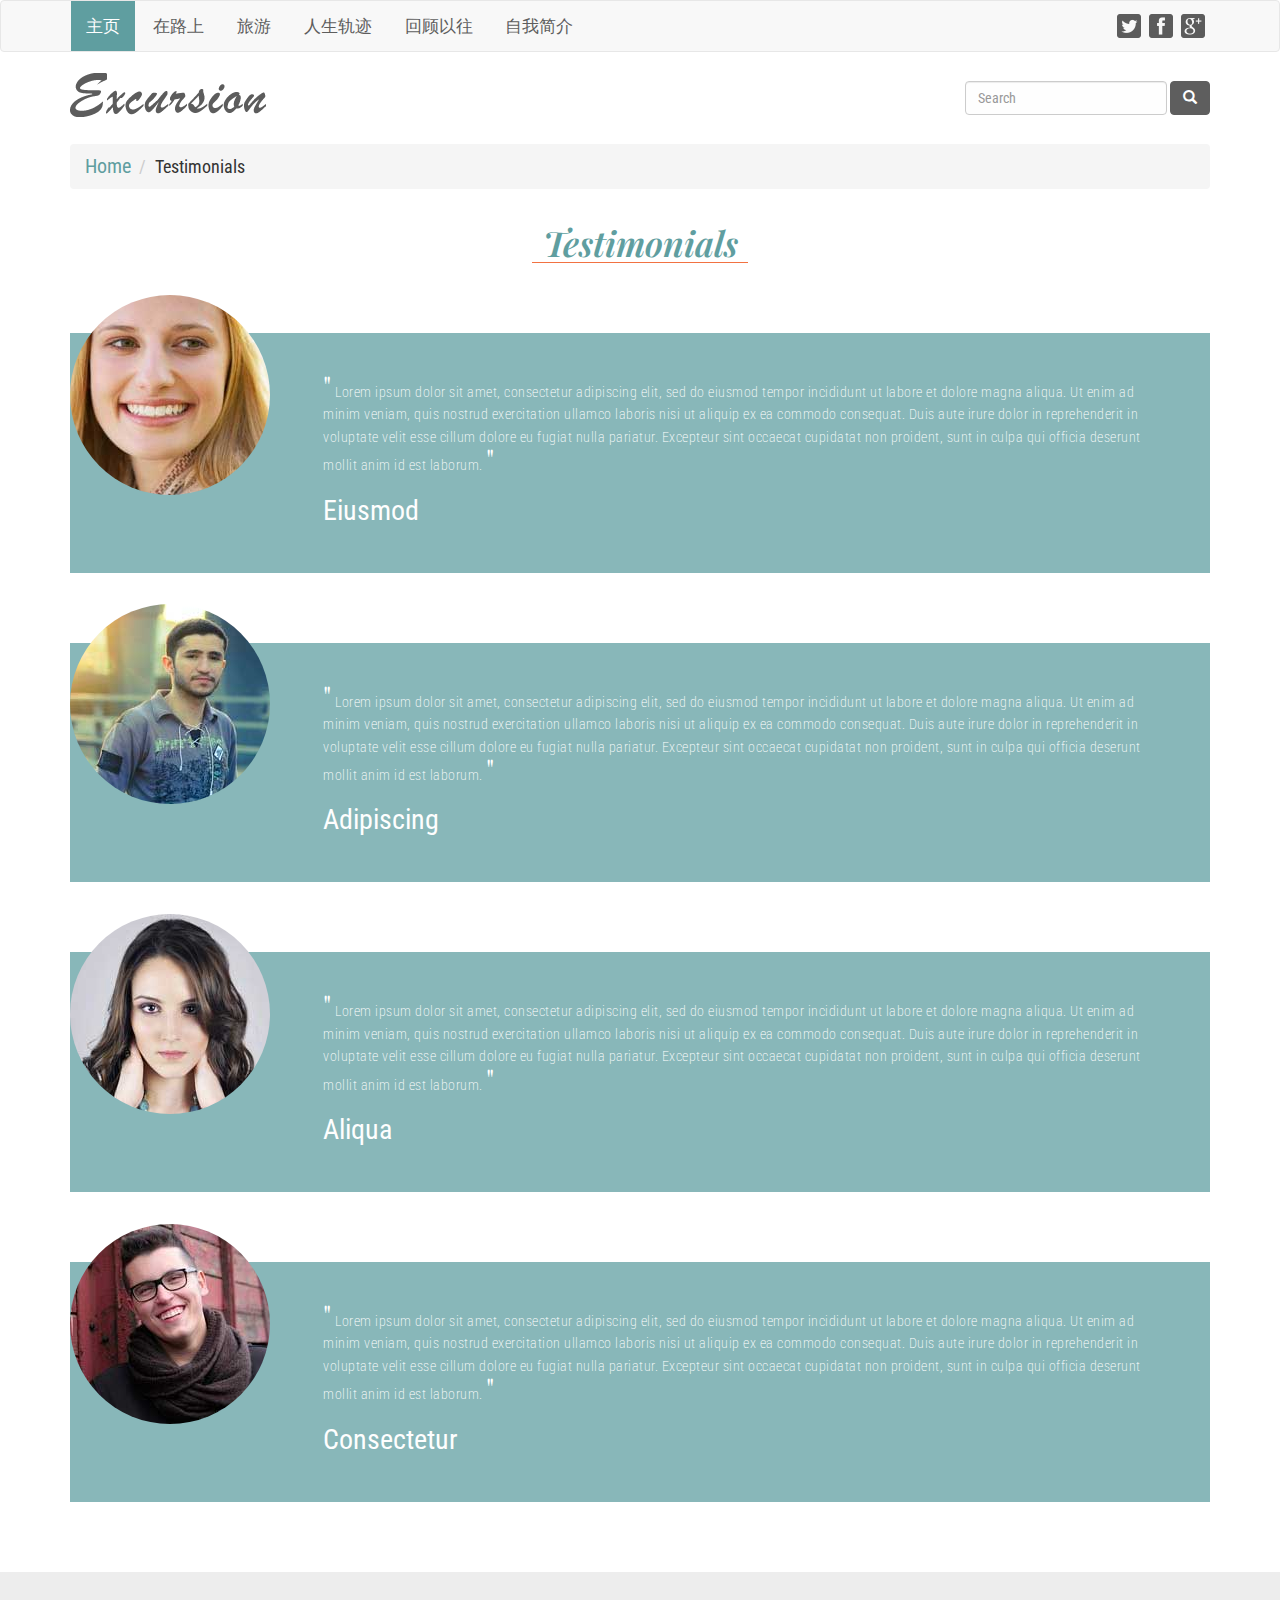
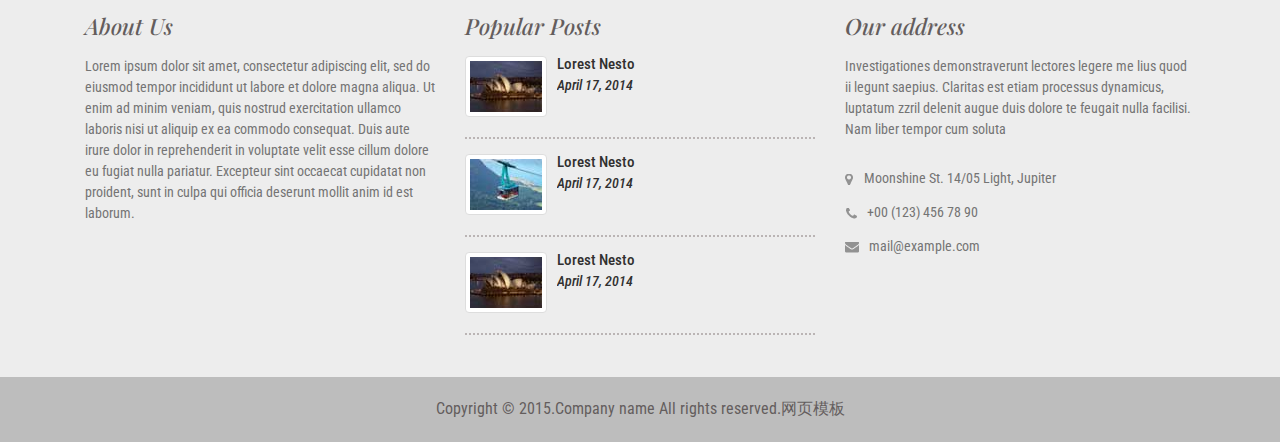
==== commit da17e1dc: "firstday" ====
--- a/testimonial.html
+++ b/testimonial.html
@@ -47,12 +47,12 @@
 				<!-- Collect the nav links, forms, and other content for toggling -->
 				<div class="collapse navbar-collapse" id="bs-example-navbar-collapse-1">
 					<ul class="nav navbar-nav navbar-left">
-						<li><a href="index.html">Home</a></li>
-						<li><a href="tour.html">Tours</a></li>
-						<li><a href="gallery.html">Gallery</a></li>
-						<li><a href="testimonial.html" class="active">Testimonials</a></li>
-						<li><a href="blog.html">Blog</a></li>
-						<li><a href="contact.html">Contact Us</a></li>
+						<li><a href="index.html" class="active">主页</a></li>
+						<li><a href="tour.html">在路上</a></li>
+						<li><a href="gallery.html">旅游</a></li>
+						<li><a href="testimonial.html">人生轨迹</a></li>
+						<li><a href="blog.html">回顾以往</a></li>
+						<li><a href="contact.html">自我简介</a></li>
 					</ul>	
 					<div class="social-icons">
 						<ul>
